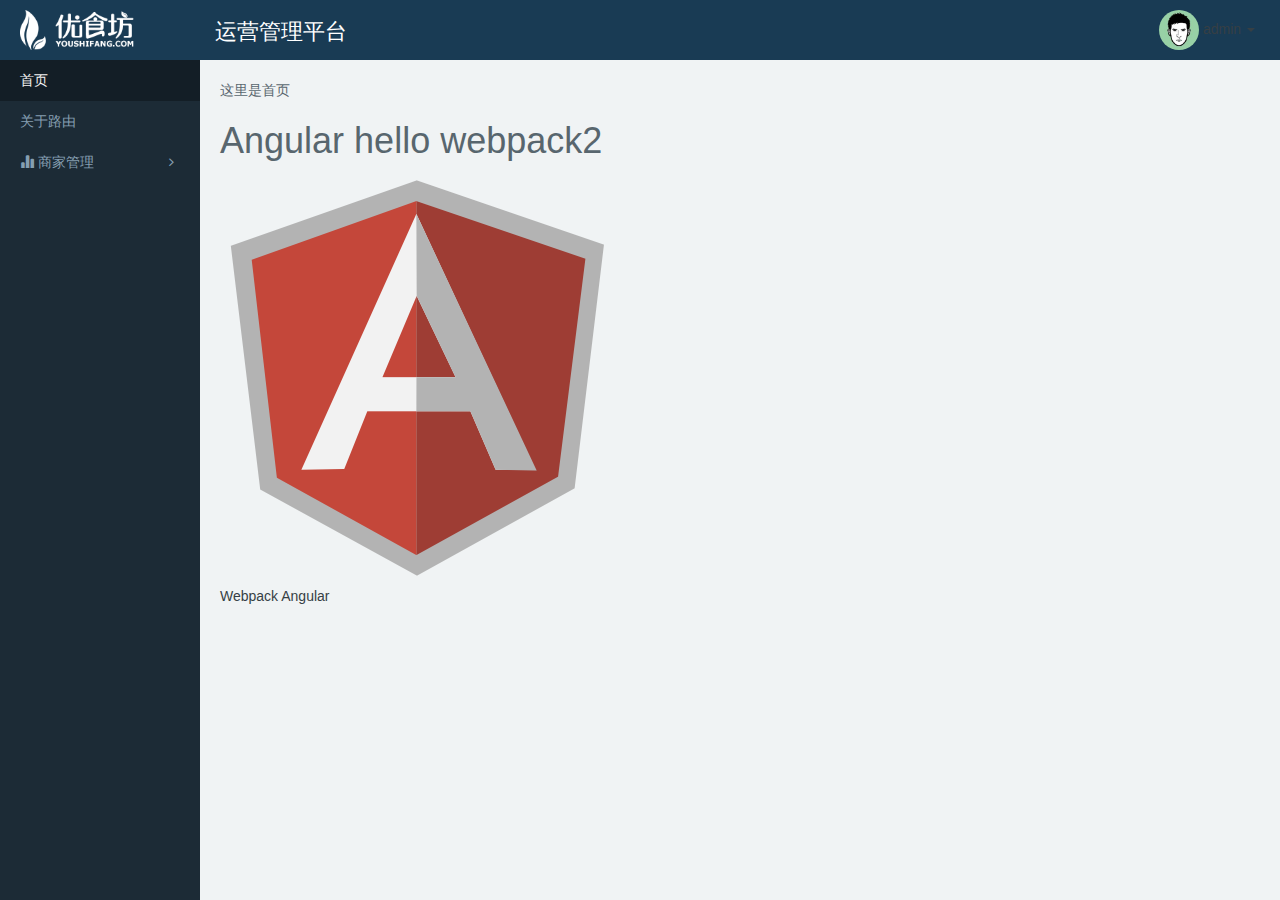
==== index.html @ 502baeeb "init" ====
<!DOCTYPE html>
<html>
    <head>
        <title>Angular</title>
        <base href="/">
        <meta charset="UTF-8">
        <meta http-equiv="X-UA-Compatible" content="IE=edge,chrome=1" />
        <meta name="keywords" content="">
        <meta name="description" content="">
        <link rel="stylesheet" href="css/font-awesome.min.css">   
        <meta name="viewport" content="width=device-width, initial-scale=1">
    <link href="/css/app.css" rel="stylesheet"></head>
    <body ng-app="ngApp">
        <div class="app app-header-fixed" ng-controller="appCtrl">
            <div class="header-fixed-clear">
                
            </div>
            <header ng-include="'components/header/header.html'" class="app-header"></header>
            <menu ng-include="'components/menu/menu.html'" class="app-aside hidden-xs bg-black"></menu>
            <div class="app-content">
                <ui-view class="view-page fade-in-up"></ui-view>
                <!-- <footer ng-include="'components/footer/footer.html'"></footer> -->
            </div>
        </div>
        
    <script type="text/javascript" src="/js/app.c1916fcf.js"></script></body> 
</html>
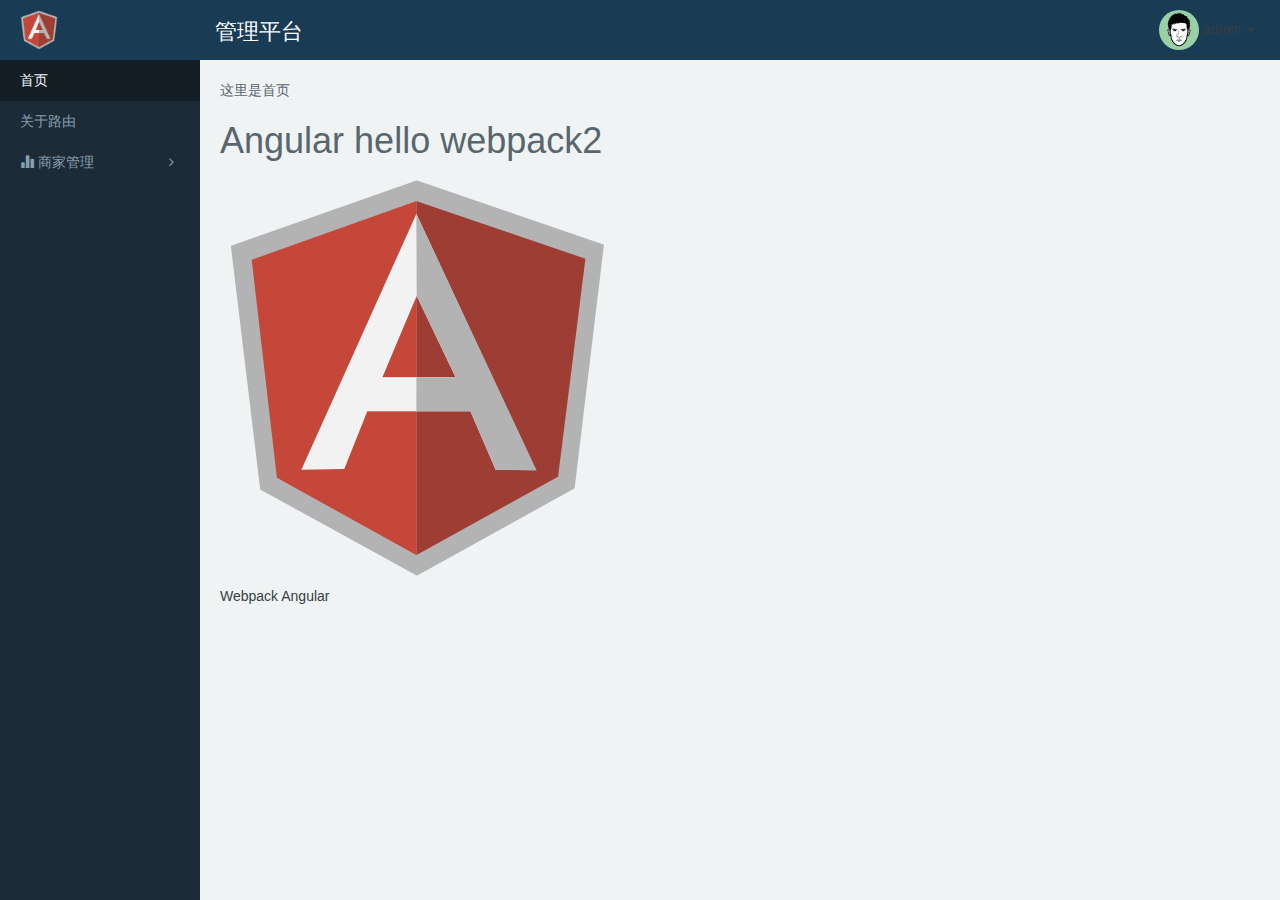
==== commit d43cdc76: "init" ====
--- a/index.html
+++ b/index.html
@@ -23,5 +23,5 @@
             </div>
         </div>
         
-    <script type="text/javascript" src="/js/app.c1916fcf.js"></script></body> 
+    <script type="text/javascript" src="/js/app.7deafaa5.js"></script></body> 
 </html>